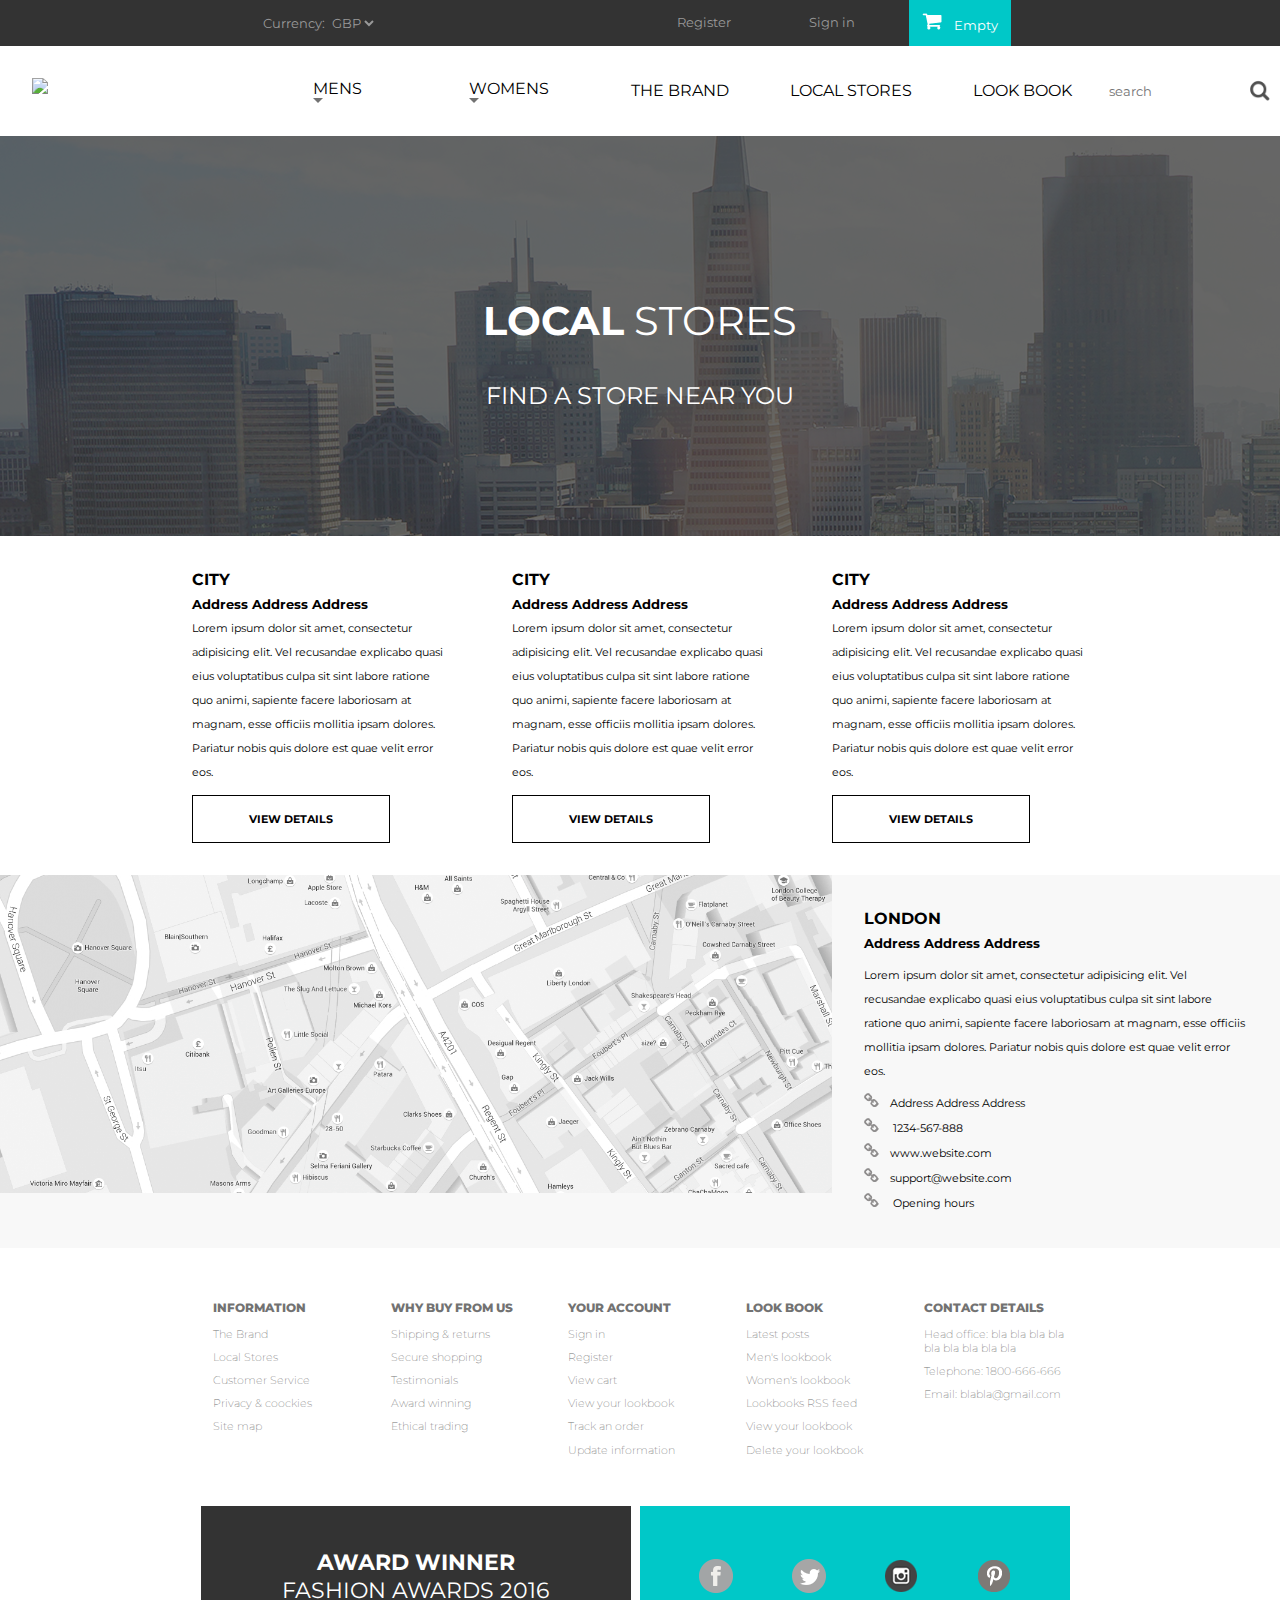
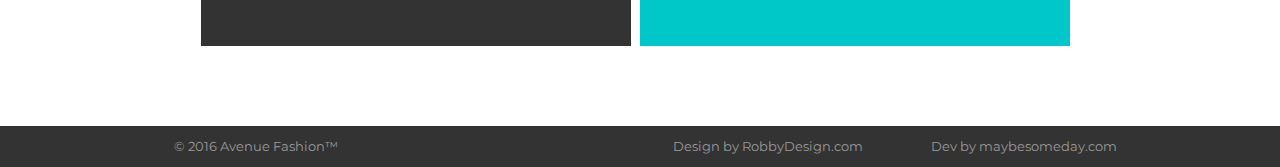
==== html/local_stores.html @ 6fa837a3 "all but produt page" ====
<!DOCTYPE html>
<html lang="en">
<head>
  <meta charset="UTF-8">
  <meta name="viewport" content="width=device-width, initial-scale=1.0">
  <meta http-equiv="X-UA-Compatible" content="ie=edge">
  <title>Local stores - AVENUE FASHION</title>
  <link rel="shortcut icon" href="../pics/favicon.ico" type="image/x-icon">
  <link rel="stylesheet" href="../css/index_style.css">
  <link rel="stylesheet" href="https://fonts.googleapis.com/css?family=Roboto|Montserrat|ProximaNova">
  <link rel="stylesheet" href="https://fortawesome.github.io/Font-Awesome/">
</head>
<body>
<div class="container">
  <div class="header">
    <div>Currency:
      <select class="selectCurrency">
        <option value="value1" selected>GBP</option>
        <option value="value2">USD</option>
        <option value="value3">NIS</option>
      </select>
    </div>
    <div><a href="sign_up.html">Register</a></div>
    <div><a href="sign_up.html">Sign in</a></div>
    <div><img src="../pics/cart.png">Empty</div>
  </div>
<!--- strip 1 sub pages ---------------------------------------------------->
  <div class="strip1_sub_pages">
    <div class="pic_ave_logo_sub_pages"><a href="index.html"><img src="../pics/index/ave_logo.png"></a></div>
    <div class="strip1_nav_sub_pages">
      <div></div>
      <div class="dropDown">MENS
        <div class="arrow-down"></div>
        <div class="dropDown-content">
          <div>
            <h4>CASUALS</h4>
            <li>Jackets</li>
            <li>Hoodies</li>
            <li>Polo shirts</li>
            <li>Sportswear</li>
            <li>Trousers</li>
            <li>T-shirts</li>
          </div>
          <div><div>
            <h4>FORMAL</h4>
            <li>Jackets</li>
            <li>Shirts</li>
            <li>Suits</li>
            <li>Trousers</li>
          </div></div>
          <div>
            <div>AUTUMN SALE!</div>
            <div>UP TO 50% OFF</div>
          </div>
        </div>
      </div>
      <div class="dropDown">WOMENS
        <div class="arrow-down"></div>
        <div class="dropDown-content">
          <div>
            <h4>CASUALS</h4>
            <li>Jackets</li>
            <li>Hoodies</li>
            <li>Polo shirts</li>
            <li>Sportswear</li>
            <li>Trousers</li>
            <li>T-shirts</li>
          </div>
          <div><div>
            <h4>FORMAL</h4>
            <li>Jackets</li>
            <li>Shirts</li>
            <li>Suits</li>
            <li>Trousers</li>
          </div></div>
          <div>
            <div>AUTUMN SALE!</div>
            <div>UP TO 50% OFF</div>
          </div>
        </div>
      </div>
      <div><a href="the_brand.html">THE BRAND</a></div>
      <div><a href="local_stores.html">LOCAL STORES</a></div>
      <div><a href="lookbook.html">LOOK BOOK</a></div>
      <div class="searchDiv">
        <input type="search" placeholder="search" class="searchText">
        <button type="submit" class="searchButton_2"><img src="../pics/index/searchButton.png" alt=""></button>
      </div>
    </div>
  </div>
  <!--- strip 2 ---------------------------------------------------->
  <div class="city_strip">
    <div></div>
      <div><b>LOCAL</b> STORES</div>
    <div>FIND A STORE NEAR YOU</div>
  </div>
  <!--- strip 3 - loacl stores main ---------------------------------------------------->
  <div class="local_stores_main">
    <div>
      <div class="article">
        <h4>CITY</h4>
        <h5>Address Address Address</h5>
        <p>Lorem ipsum dolor sit amet, consectetur adipisicing elit. Vel recusandae explicabo quasi eius voluptatibus culpa sit sint labore ratione quo animi, sapiente facere laboriosam at magnam, esse officiis mollitia ipsam dolores. Pariatur nobis quis dolore est quae velit error eos.</p>
        <p class="view_details">VIEW DETAILS</p>
      </div>
      <div class="article">
        <h4>CITY</h4>
        <h5>Address Address Address</h5>
        <p>Lorem ipsum dolor sit amet, consectetur adipisicing elit. Vel recusandae explicabo quasi eius voluptatibus culpa sit sint labore ratione quo animi, sapiente facere laboriosam at magnam, esse officiis mollitia ipsam dolores. Pariatur nobis quis dolore est quae velit error eos.</p>
        <p class="view_details">VIEW DETAILS</p>
      </div>
      <div class="article">
        <h4>CITY</h4>
        <h5>Address Address Address</h5>
        <p>Lorem ipsum dolor sit amet, consectetur adipisicing elit. Vel recusandae explicabo quasi eius voluptatibus culpa sit sint labore ratione quo animi, sapiente facere laboriosam at magnam, esse officiis mollitia ipsam dolores. Pariatur nobis quis dolore est quae velit error eos.</p>
        <p class="view_details">VIEW DETAILS</p>
    </div>
  </div>
  <div>
    <div id="map">
      <img src="../pics/map.png">
    </div>
    <div class="article">
      <h4>LONDON</h4>
      <h5>Address Address Address</h5>
      <div class="store_info">
        <p>Lorem ipsum dolor sit amet, consectetur adipisicing elit. Vel recusandae explicabo quasi eius voluptatibus culpa sit sint labore ratione quo animi, sapiente facere laboriosam at magnam, esse officiis mollitia ipsam dolores. Pariatur nobis quis dolore est quae velit error eos.</p>
        <p><img src="../pics/link.png" alt="">Address Address Address</p>
        <p><img src="../pics/link.png" alt=""> 1234-567-888</p>
        <p><img src="../pics/link.png" alt=""><a href="#">www.website.com</a></p>
        <p><img src="../pics/link.png" alt=""><a href="">support@website.com</a></p>
        <p><img src="../pics/link.png" alt=""> Opening hours</p>
      </div>
    </div>
  </div>
</div>
  <!--- strip 4 ---------------------------------------------------->
    <div class="strip4">
    <div class="main_4-wrap_1">
    <div class="main_4-list">
      <h5>INFORMATION</h5>
      <ul>
        <li>The Brand</li>
        <li>Local Stores</li>
        <li>Customer Service</li>
        <li>Privacy &amp; coockies</li>
        <li>Site map</li>
      </ul>
    </div>
    <div class="main_4-list">
      <h5>WHY BUY FROM US</h5>
      <ul>
        <li>Shipping &amp; returns</li>
        <li>Secure shopping</li>
        <li>Testimonials</li>
        <li>Award winning</li>
        <li>Ethical trading</li>
      </ul>
    </div>
    <div class="main_4-list">
      <h5>YOUR ACCOUNT</h5>
      <ul>
        <li>Sign in</li>
        <li>Register</li>
        <li>View cart</li>
        <li>View your lookbook</li>
        <li>Track an order</li>
        <li>Update information</li>
      </ul>
    </div>
    <div class="main_4-list">
      <h5>LOOK BOOK</h5>
      <ul>
        <li>Latest posts</li>
        <li>Men's lookbook</li>
        <li>Women's lookbook</li>
        <li>Lookbooks RSS feed</li>
        <li>View your lookbook</li>
        <li>Delete your lookbook</li>
      </ul>
    </div>
    <div class="main_4-list">
      <h5>CONTACT DETAILS</h5>
      <ul>
        <li>Head office: bla bla bla bla bla bla bla bla bla</li>
        <li>Telephone: 1800-666-666</li>
        <li>Email: blabla@gmail.com</li>
      </ul>
    </div>
  </div>
  <div class="main_4-wrap_1">
    <div class="main_4-award">
      <p><b>AWARD WINNER</b></p>
      <p>FASHION AWARDS 2016</p>
    </div>
    <div class="main_4-socialMedia">
      <img src="../pics/index/facebook.png" alt="">
      <img src="../pics/index/twitter.png" alt="">
      <img src="../pics/index/instagram.png" alt="">
      <img src="../pics/index/pinterest.png" alt="">
    </div>
    <div></div>
  </div>
  </div>
  <div class="footer">
    <div>&copy; 2016 Avenue Fashion&trade;</div>
    <div>Design by RobbyDesign.com</div>
    <div>Dev by maybesomeday.com</div>
  </div>
</div>
</body>
</html>
---- css/index_style.css ----
* {
  margin: 0;
  padding: 0;
  box-sizing: border-box;
  font-family: Montserrat;
}

* > a,* > a:visited {
  text-decoration: none;
  color: inherit;
}

html, body {
    height: 100%;
}

.container {
  display: grid;
  grid-template-columns: 1fr;
  height: 100%;
}

.on_hover:hover {
  background-color: #00c8c8;
  color: #ffffff;
  border: none;
}

/*---------------- header & footer ----------------*/
.header ,.footer {
  background-color: #333333;
  height: 100%;
  font-size: 80%;
  color: #999999;
  grid-column: 1/-1;
}

.header > div:hover, .footer > div:hover {
  background-color: #00c8c8;
  color: white;
}

.header {
  display: grid;
  grid-template-columns: repeat(10, 1fr);
  align-items: center;
  justify-items: center;
}

.header > div, .footer > div {
  padding: 1em;
}

.header > div:nth-child(1) {
  grid-column: 1/6;
}

.header > div:nth-child(4) {
  background-color: #00c8c8;
  color: white;
}

.header > div:nth-child(4) > img {
  padding-right: 1em;
  /*padding-top: 0.5em;*/
}

.footer {
  align-self: end;
  display: grid;
  grid-template-columns: repeat(10, 1fr);
  align-items: center;
  justify-items: center;
}

.footer > div:nth-child(1) {
  grid-column: 2/span 2;
}

.footer > div:nth-child(2) {
  grid-column: 6/span 2;
}

.footer > div:nth-child(3) {
  grid-column: span 2;
}

.selectCurrency {
  background-color: inherit;
  color:inherit;
  border-style: none;
}

select > option {
  background-color: white;
  color: #777777;
}
/*---------------- strip 1 ----------------*/
.strip1 {
  display: grid;
  min-height: 600px;
  background-color: #f8f8f8;
  grid-template-columns: 1fr 1fr repeat(3, 3fr) ;
  grid-template-rows: repeat(4, 1fr);
  max-width: 100%;

}

.pic_ave_logo, .pic_ave_logo_sub_pages {
  grid-row: 1/2;
  grid-column: 1/2;
  padding: 1em;
}

.pic_ave_logo_sub_pages > a > img {
  padding: 1em;
}

.pic_male_white_logo {
  grid-row: 1/-1;
  grid-column: 1/-1;
  /*background-color: white;*/
}

.pic_male_white_logo > img {
  margin-left: auto;
  margin-right: auto;
  max-height: 100%;
  max-width: 100%;
}

.ave_logo_big {
  grid-row: 1/-1;
  grid-column: 1/-1;
  font-family: Montserrat;
  color:  #575153;
  font-size: 15em;
  font-weight: 700;
  line-height: 1.5em;
  /*letter-spacing: 0.7em;*/
  max-height: 100%;
  align-self: center;
  justify-self: center;
  text-align: center;

 }

.strip1_nav {
  display:grid;
  grid-template-columns: repeat(7, 1fr);
  max-width: 100%;
  grid-column: 3/-1;
  grid-row: 1/2;
  justify-items: center;
  padding-top: 1em;
}

.strip1_sub_pages {
  /*display: grid;*/
  display: flex;
  grid-template-columns: repeat(7, 1fr);
  min-height: 90px;
}

.strip1_nav_sub_pages {
  display:grid;
  grid-template-columns: repeat(7, 1fr);
  max-width: 100%;
  grid-column: 3/-1;
  grid-row: 1/2;
  justify-items: center;
  align-items: center;
  /*padding-top: 1em;*/
}

.searchDiv {
  display: flex;
}
.searchText {
width: 80%;
border-style: none;
align-self:
}

.searchButton {
  width: 10%;
  height: 10%;
  border-style: none;
}

.searchButton > img, .searchButton_2 > img {
  display: block;
  margin-left: auto;
  margin-right: auto;
  max-height: 100%;
  max-width: 100%;
}

.searchButton_2 {
  width: 16%;
  height: 30%;
  border-style: none;
}

.shop_men {
  grid-column: 5;
  grid-row: 4/5;
}

.shop_men > p {
  display: inline-block;
  border: solid black;
  padding: 1em;
}
/*---------------- strip 2 ----------------*/
.strip2_container {
  margin-left: auto;
  margin-right: auto;
}

.midNav  {
  /*display: grid;*/
  display: flex;
  /*grid-template-columns: repeat(5, 1fr) 3fr;*/
  /*justify-items: end;*/
  margin-left: 5em;
  border-top: #575153 solid 0.05em;
  padding-top: 2em;
  margin-top: 4em;
  padding-bottom: 2em;
  color: #575153;
  max-width: 90%;
}

.midNav > a {
  padding: 1em;
}

.midNav > a:hover {
  color: #00c8c8;
}

.strip2 {
  display: grid;
  min-height: 700px;
  width: 80%;
  grid-template-columns: repeat(4, 1fr);
  /*grid-template-rows: repeat(4, 16fr);*/
  grid-gap: 10px;
  justify-items: center;
  margin-left: auto;
  margin-right: auto;
}

.strip2 > div > img {
  display: block;
  margin-left: auto;
  margin-right: auto;
  max-height: 100%;
  max-width: 100%;
}

.strip2 > div:nth-child(1) {
  grid-column: 1/2;
  grid-row: 1/8;
  /*align-self: start;*/
}

.strip2 > div:nth-child(2) {
  grid-column: 2/3;
  grid-row: 1/8;
  /*align-self: start;*/
}

.strip2 > div:nth-child(3) {
  grid-column: 3/5;
  grid-row: 1/10;
  /*align-self: start;*/
}

.strip2 > div:nth-child(4) {
  grid-column: 1/3;
  grid-row: 8/17;
  /*align-self: end;*/
}

.strip2 > div:nth-child(5) {
  grid-column: 3/4;
  grid-row: 10/17;
  display: flex;
  align-items:flex-end;
}

.strip2 > div:nth-child(6) {
  grid-column: 4/5;
  grid-row: 10/17;
  display: flex;
  align-items:flex-end;
}

.pic_container {
  background: url(../pics/index/container.png) no-repeat;
}
/*---------------- strip 3 ----------------*/
.strip3 {
  margin-top: 3em;
  margin-bottom: 1em;
  display: grid;
  min-height: 400px;
  grid-template-columns: repeat(3, 1fr);
  grid-gap: 1em;
  /*justify-items: end;*/
}

 .lookBook {
   display: grid;
   grid-template-columns: repeat(2, 3fr) 1fr;
   grid-template-rows: repeat(3, 1fr);
   align-items: center;
   max-height: 80%;
   max-width: 100%;
   background-color: #f8f8f8;
 }

.lookBook > div > img {
  max-height: 100%;
  max-width: 100%;
}

 .lookBook > div:nth-child(1) {
  grid-column: 1/-1;
  grid-row:1/5;
  align-self:stretch;
  /*justify-self: end;*/
 }

 .lookBook > div:nth-child(2) {
  grid-column: 2;
  grid-row:1/2;
  padding-right: 2em;
 }

 .lookBook > div:nth-child(3) {
  grid-column: 2;
  grid-row:2/3;
  padding-right: 2em;
 }

 .lookBook > div:nth-child(4) {
  grid-column: 2;
  grid-row:3/4;
  justify-self: center;
  padding-right: 2em;
 }

 .lookBook > div:nth-child(4) > p  {
   display: inline-block;
   border: solid black;
   padding: 0.5em;
 }

 .lookBook > div:nth-child(4) > p:hover  {
   display: inline-block;
   border: solid black;
   padding: 0.5em;
   border: none;
   background-color: #00c8c8;
   color: white;
 }

 .lookBook > div > h3 {
   text-align: right;

 }

 .lookBook > div > p {
   text-align: right;
 }
/*---------------- strip 4 ----------------*/
.strip4 {
  margin-bottom: 5em;
}

.main_4-wrap_1 {
  width: 100%;
  min-height: 140px;
  padding: 0% 15%;
  display: inline-flex;
  justify-content: space-evenly;

}

.main_4-list {
  width: 17%;
  min-height: 140px;
  margin: 5% 1%;
  display: inline-flex;
  flex-direction: column;
  font-family: Montserrat;
  color:  #727272;
  font-size: 70%;
  font-weight: 200;
  /*line-height: 70%;*/
}

.main_4-list h5 {
  padding: 5% 3%;
  font-weight: 800;
  font-size: 105%;
}

.main_4-list li {
  list-style: none;
  padding: 3%;
}

.main_4-award {
  font-family: Montserrat;
  width: 48%;
  min-height: 140px;
  background-color: #333333;
  color: white;
  font-size: 140%;
  display: inline-flex;
  flex-direction: column;
  align-items: center;
  justify-content: center;
}

.main_4-socialMedia {
  width: 48%;
  min-height: 140px;
  background-color: #00c8c8;
  display: inline-flex;
  flex-direction: row;
  align-items: center;
  justify-content: space-evenly;
}

/*---------------- dropdown menu----------------*/

.dropDown-content {
  display: none;
}

.dropDown:hover {
  color: #00c8c8;
}

.dropDown:hover .dropDown-content {
  display: grid;
  grid-template-columns: 1fr 1fr;
  grid-template-rows: 1fr 1fr;
  color: #727272;
}

.dropDown:hover .dropDown-content > div {
  min-width: 200px;
  min-height: 200px;
  padding: 0.5em;
  list-style: none;
  line-height: 1.7em;
  margin: 0.5em;
}

.dropDown:hover .dropDown-content > div:nth-child(3) > div {
  color: #ffffff;
  font-size: 2em;
}

.dropDown:hover .dropDown-content > div:nth-child(3) {
  grid-column: 1/3;
  display: grid;
  grid-template-columns: 1fr;
  justify-items: center;
  align-items: center;
  background-color: #333333;
  max-width: 88%;
}

.dropDown {
  position: relative;
}

.dropDown-content {
  position: absolute;
  background-color: #ffffff;
  box-shadow: 5px 3px 3px #727272;
}

.arrow-down {
  width: 0;
  height: 0;
  border-left: 5px solid transparent;
  border-right: 5px solid transparent;
  border-top: 5px solid #727272;
}

/*---------------- city strip----------------*/
.city_strip {
  min-height: 400px;
}

.city_strip  {
  background-image: url("../pics/city.png");
  display: grid;
  grid-template-columns: 1fr;
}

.city_strip > div {
  grid-column: 1/-1;
  color: #ffffff;
}

.city_strip > div:nth-child(1) {
  grid-row: 1/ span 2;
  background-color: rgba(51, 51, 51, 0.75);
}

.city_strip > div:nth-child(2) {
  grid-row: 1/2;
  justify-self: center;
  align-self: end;
  font-size: 2.5em;
  line-height: 3em;
}

.city_strip > div:nth-child(3) {
  grid-row: 2/3;
  justify-self: center;
  align-self: start;
  font-size: 1.5em;
}

/*---------------- brand main----------------*/
.brand_main {
  display: flex;
  justify-content: center;
}

.brand_main > div > div > img {
  max-width: 100%;
  max-height: 100%;
}

.article {
  line-height: 1.5em;
}

.brand_main > div {
  margin: 1em;
}

.brand_main_left, .brand_main_right {
  display: flex;
  flex-direction: column;
  max-width: 35%;
}

.brand_main_left > div, .brand_main_right > div {
  padding: 1em;
}

.signatures_stripe {
  display: flex;
}

/*---------------- local stores main----------------*/

.local_stores_main {
  display: flex;
  flex-direction: column;
}

.local_stores_main > div {
  display: flex;
  justify-content: center;
}

.local_stores_main > div > .article > p {
  font-size: 0.7em;
}

.local_stores_main > div:nth-child(1) > div {
  max-width: 25%;
  padding: 2em;
}

.view_details {
  display: inline-block;
  border: 0.1em solid;
  padding: 1em 5em 1em 5em;
  margin-top: 1em;
  font-size: 2em;
  font-weight: bold;
}

.view_details:hover {
  display: inline-block;
  border: none;
  font-weight: bold;
  color: #f8f8f8;
  background-color:  #00c8c8;
}

.local_stores_main > div > div > img {
  max-width: 100%;
  max-height: 100%;
}

.local_stores_main > div:nth-child(2) > div:nth-child(1) {
  width: 65%;
}

.local_stores_main > div:nth-child(2) > div:nth-child(2) {
  width: 35%;
  padding: 2em;
  background-color: #f8f8f8;
}

.store_info > p > img {
  padding-right: 1em;
}

.store_info > p {
  font-size: 0.7em;
  padding-bottom: 0.1em;
}

.store_info > p:nth-child(1) {
  font-size: 0.7em;
  padding-bottom: 0.7em;
  padding-top: 0.7em;
}

#map {
  background-color: #f8f8f8;
}

/*---------------- look book main----------------*/
.lookbook_main {
  display: grid;
  grid-template-columns: repeat(4, 1fr);
  grid-template-rows: 1fr repeat(3, 3fr);
  grid-gap: 1em;
  margin: 5em 10em;
  padding-bottom: 5em;
  border-bottom: solid #575153 0.1px;
}

.lookbook_main > div {
  min-width: 100px;
  min-height: 100px;
}

.lookbook_main > div > img {
  max-height: 100%;
  max-width: 100%;
}

.lookbook_nav {
  grid-column: 1/-1;
  display: flex;
  align-items: center;
  font-size: 0.8em;
  border-top: solid #575153 0.1px;
}

.lookbook_nav > a {
  padding: 1em 1em 1em 0em ;
  color: #575153;
}

.lookbook_nav > a:hover {
  color: #00c8c8;
  font-weight: bold;
}

.lookbook4 {
  grid-column: 3/-1;
  grid-row: 2;
}

.lookbook9 {
  grid-column: 1/ span 3;
  grid-row: 4;
}

.lookbook_invite_user {
  grid-column: 3/-1;
  grid-row: 2;
  max-width: 40%;
  max-height: 100%;
  font-size: 0.7em;
  padding: 1em;
}

.lookbook_invite_user > h3 {
  font-size: 250%;
}

.lookbook_win > h3 {
  font-size: 250%;
  margin-bottom: 1em;
  margin-top: 1em;
  line-height: 1em;
}

.lookbook_invite_user > .view_details, .lookbook_win > .view_details  {
  padding: 1em 2em;
  font-size: 1em;
  margin-top: 2em;
}

.lookbook_win {
  grid-column: 1/span 2;
  grid-row: 4;
  max-width: 50%;
  max-height: 100%;
  font-size: 0.7em;
  padding: 1em;
  padding-top: 0;
  line-height: 1.5em;
}

.lookbook_win_2 {
  grid-column: 3/4;
  grid-row: 4;
  justify-self: start;
  align-self: center;
  color: #00c8c8;
  font-size: 150%;
  text-align:right;
}

.win {
  font-size: 300%;
  font-weight: bold;
}

@media (max-width: 1200px) {
  .disapear {
    display: none;
  }

  .lookbook_win_2 {
    padding-right: 1em;
  }

  .lookbook_win > h3 {
    font-size: 2em;
  }

  .lookbook_main {
    margin: 1em;
  }
}

/*---------------- sign up----------------*/
.signUp_main {
  display: flex;
  min-height: 400px;
  justify-content: center;
}

.signUp_main > div {
  min-height: 100%;
  width: 35%;
  margin: 2em;
  display: flex;
  flex-direction: column;
  padding: 1em;
}

.signUp_main > div > h4 {
  padding: 0em 1em 1em 0.7em;
  color: #737373;
}

.signIn > form , .register > form {
  display: flex;
  flex-direction: column;
}

form > input  {
  padding: 0.7em;
  margin: 0.7em;
}

.signUp_submit_line {
  display: flex;
  margin: 1em;
  justify-content: space-between;
  font-size: 0.7em;
}

input[type="submit"] {
  padding: 1em 3em;
  background-color: white;
  border: solid #737373;
  color: #737373;
}

input[type="submit"]:hover {
  padding: 1em 3em;
  background-color: #00c8c8;
  border: none;
  color: white;
}

.checkbox_line {
  display: flex;
  padding: 0.7em;
}

label {
  font-size: 0.7em;
  color: #737373;
}

.signUp_submit_line > div {
text-align: right;
color: #737373;
}
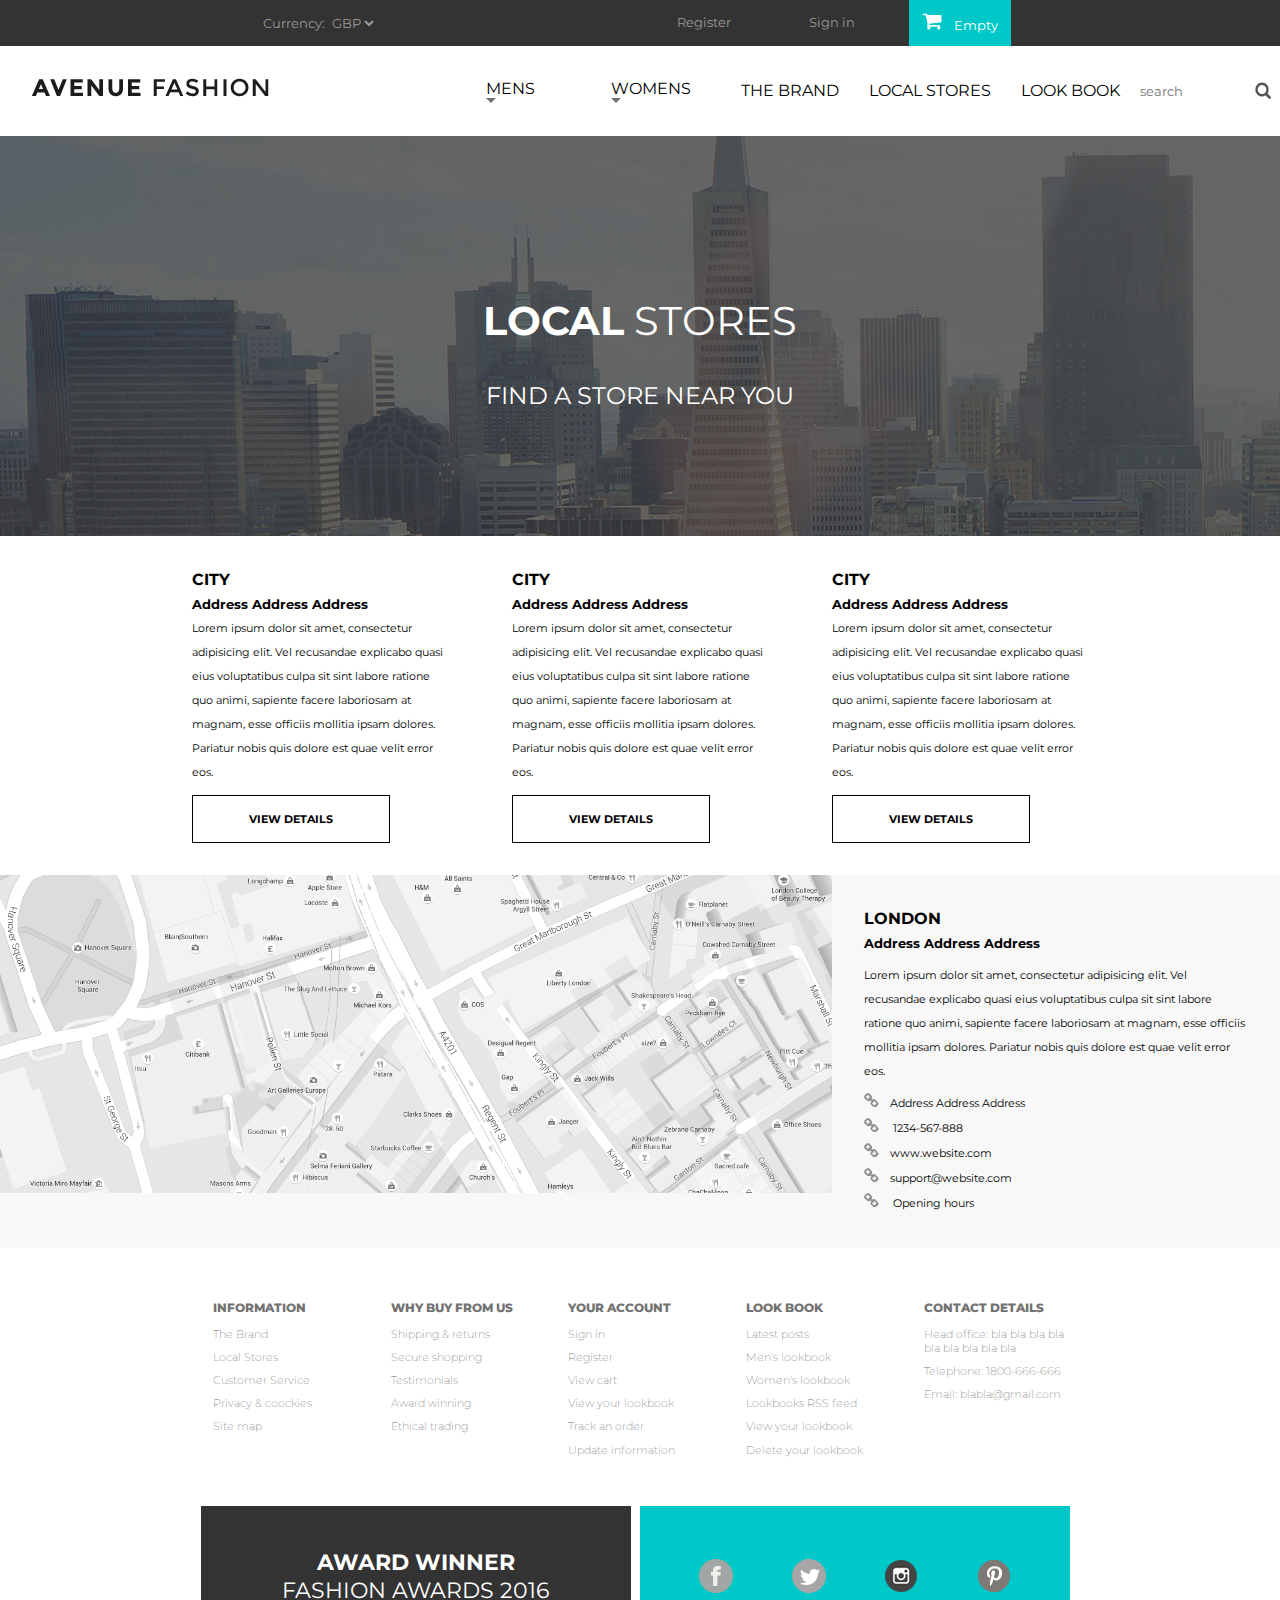
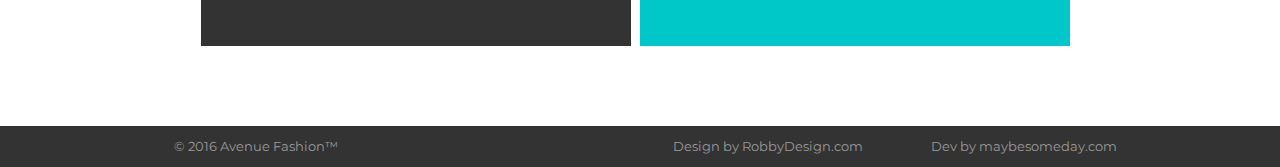
==== commit 300e20ff: "pics links fixes" ====
--- a/html/local_stores.html
+++ b/html/local_stores.html
@@ -26,7 +26,7 @@
   </div>
 <!--- strip 1 sub pages ---------------------------------------------------->
   <div class="strip1_sub_pages">
-    <div class="pic_ave_logo_sub_pages"><a href="index.html"><img src="../pics/index/ave_logo.png"></a></div>
+    <div class="pic_ave_logo_sub_pages"><a href="index.html"><img src="../pics/index/AVE_logo.png"></a></div>
     <div class="strip1_nav_sub_pages">
       <div></div>
       <div class="dropDown">MENS
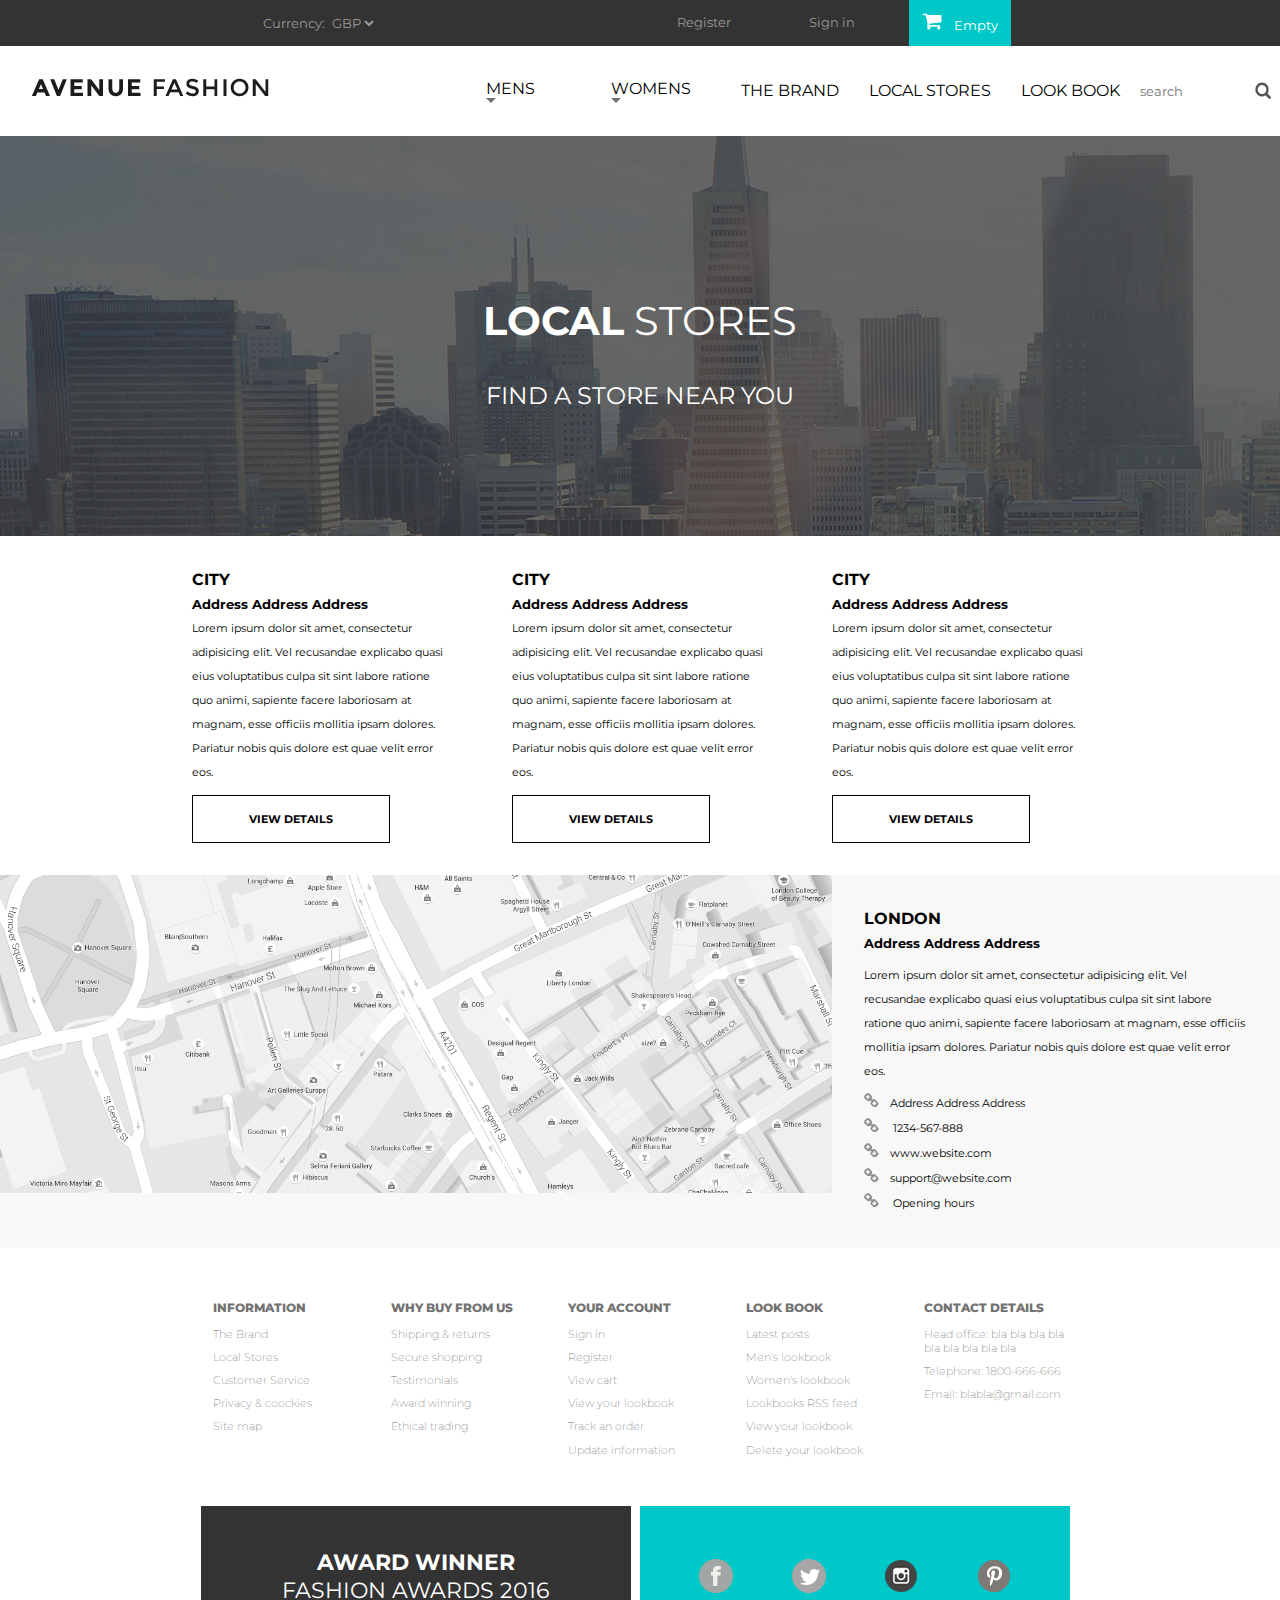
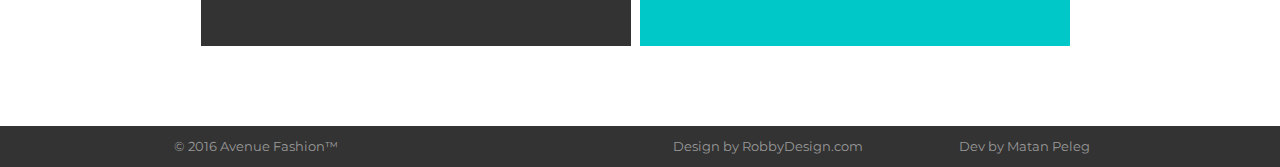
==== commit de04fb58: "minor fixes" ====
--- a/html/local_stores.html
+++ b/html/local_stores.html
@@ -205,7 +205,7 @@
   <div class="footer">
     <div>&copy; 2016 Avenue Fashion&trade;</div>
     <div>Design by RobbyDesign.com</div>
-    <div>Dev by maybesomeday.com</div>
+    <div>Dev by Matan Peleg</div>
   </div>
 </div>
 </body>
--- a/css/index_style.css
+++ b/css/index_style.css
@@ -738,24 +738,6 @@
   font-weight: bold;
 }
 
-@media (max-width: 1200px) {
-  .disapear {
-    display: none;
-  }
-
-  .lookbook_win_2 {
-    padding-right: 1em;
-  }
-
-  .lookbook_win > h3 {
-    font-size: 2em;
-  }
-
-  .lookbook_main {
-    margin: 1em;
-  }
-}
-
 /*---------------- sign up----------------*/
 .signUp_main {
   display: flex;
@@ -822,3 +804,32 @@
 text-align: right;
 color: #737373;
 }
+
+
+/*-------------------------------------*/
+@media (max-width: 1370px) {
+  .disapear {
+    display: none;
+  }
+
+  .lookbook_win_2 {
+    padding-right: 1em;
+  }
+
+  .lookbook_win > h3 {
+    font-size: 2em;
+  }
+
+  .lookbook_main {
+    margin: 1em;
+  }
+
+  .signUp_submit_line {
+    display:block;
+  }
+
+  .signUp_submit_line > input[type="submit"] {
+    width:100%;
+
+  }
+}
